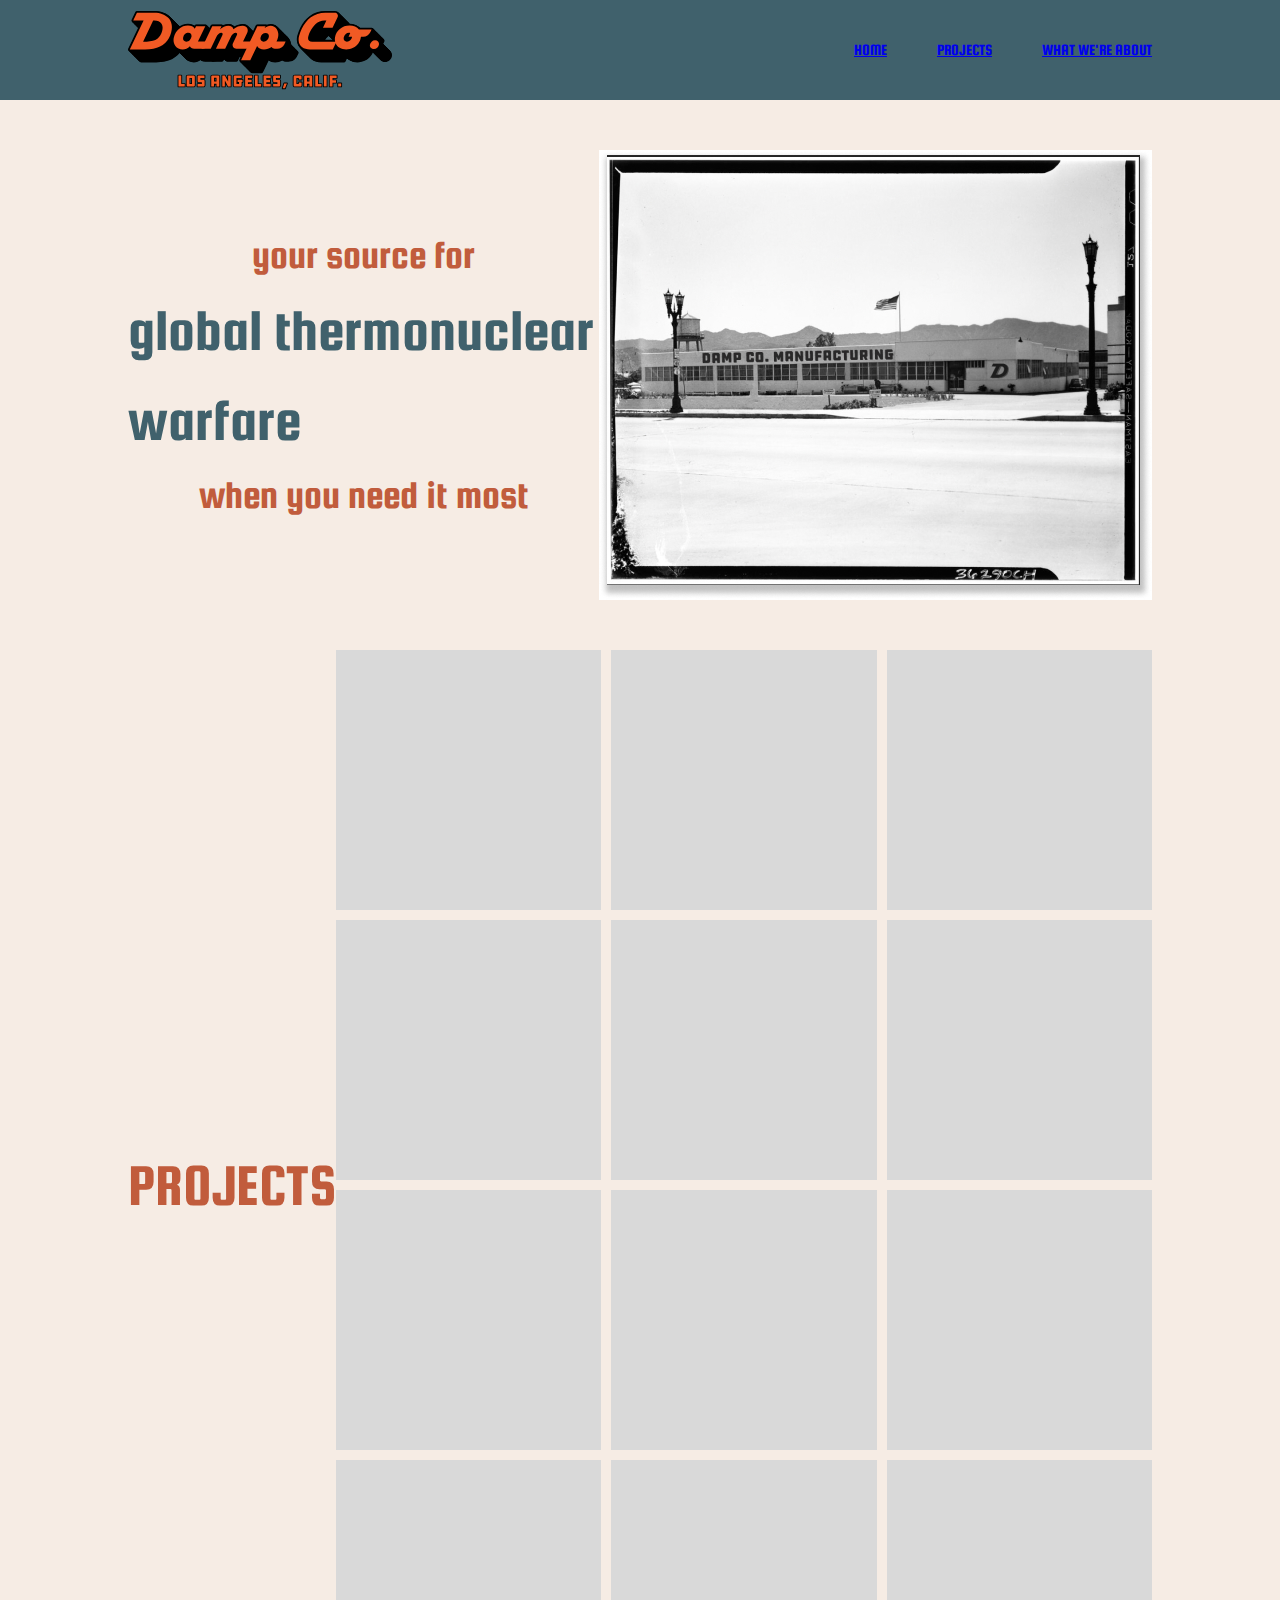
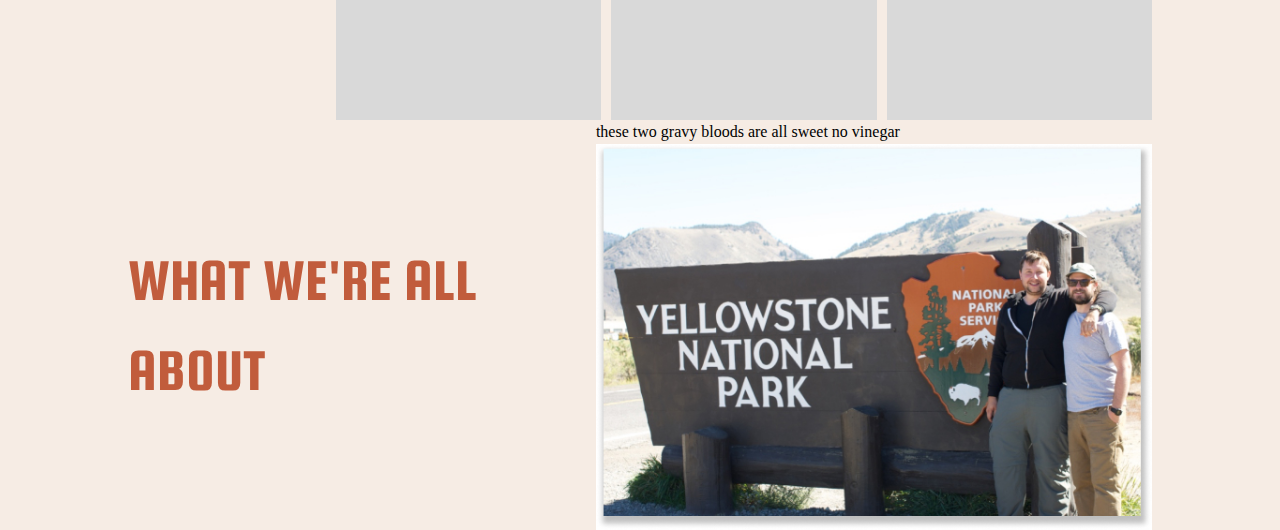
==== home.html @ 8ed689a9 "Add founders image" ====
<!DOCTYPE html>
<html lang="en">
<head>
    <meta charset="UTF-8">
    <meta name="viewport" content="width=device-width, initial-scale=1.0">
    <link rel="stylesheet" type="text/css" href="reset.css" />
    <link rel="preconnect" href="https://fonts.googleapis.com">
    <link rel="preconnect" href="https://fonts.gstatic.com" crossorigin>
    <link href="https://fonts.googleapis.com/css2?family=Squada+One&display=swap" rel="stylesheet">
    <link rel="stylesheet" type="text/css" href="home.css" />
    <title>Welcome to the home of Damp Co.</title>
</head>
<body>
    <header id="home">
        <div class="logo">
            <img class="dampco-logo" src="dampco-logo.svg" alt="dampco logo" />
            <img class="dampco-sub-logo" src="dampco-sub-logo.svg" alt="dampco sub logo" />
        </div>
        <nav class="nav-menu">
            <a href="#home" class="home-link">home</a>
            <a href="#projects" class="projects-link">projects</a>
            <a href="#about" class="about-link">what we're about</a>
        </nav>
    </header>
    <section id="hero">
        <div class="tag-line-container">
            <div class="tag-line top">your source for</div>
            <div class="tag-line middle">global thermonuclear warfare</div>
            <div class="tag-line bottom">when you need it most</div>
        </div>
        <img class="hero-image" src="Building.jpg" alt="building" />
    </section>
    <section id="projects">
        <h1 class="projects-header">projects</h1>
        <div class="projects-container">
            <div class="project-container"></div>
            <div class="project-container"></div>
            <div class="project-container"></div>
            <div class="project-container"></div>
            <div class="project-container"></div>
            <div class="project-container"></div>
            <div class="project-container"></div>
            <div class="project-container"></div>
            <div class="project-container"></div>
            <div class="project-container"></div>
            <div class="project-container"></div>
            <div class="project-container"></div>
        </div>
    </section>
    <section id="about">
        <h1 class="about-header">what we're all about</h1>
        <div class="about-container">
            <div class="about-tagline">these two gravy bloods are all sweet no vinegar</div>
            <img class="founders-img" src="Yellowstone.jpg" alt="founders" />
        </div>
    </section>
    <footer class="footer">
        <div class="footer-logo"></div>
        <div class="social-links-container">
            <div class="youtube"></div>
            <div class="tiktok"></div>
            <div class="instagram"></div>
        </div>
    </footer>
</body>
</html>
---- home.css ----
:root {
    /* Colors */
    --primary-color: #C15C3C;
    --secondary-color: #40616C;
    --background-color: #F6ECE4;
    --light-text: #FFFFFF;

    /* Fonts */
    --heading-font: "Squada One", sans-serif;
    --heading-font-weight: 400;
    --heading-font-style: normal;
}

html {
    scroll-behavior: smooth;
}

body {
    background-color: var(--background-color);
}

header {
    background-color: var(--secondary-color);
    display: flex;
    justify-content: space-between;
    align-items: center;
    width: 100%;
    height: 100px;
    padding-left: 10%;
    padding-right: 10%;
}

.logo {
    display: flex;
    flex-direction: column;
    justify-content: center;
    align-items: center;
}

nav {
    display: flex;
    justify-self: center;
    align-items: center;
    gap: 50px;
    color: var(--light-text);
    text-transform: uppercase;
    font-family: var(--heading-font);
}

#hero {
    display: flex;
    justify-content: space-around;
    align-items: center;
    padding-top: 50px;
    padding-bottom: 50px;

    .hero-img {
        width: 530px;
    }

    .tag-line-container {
        font-family: var(--heading-font);
        display: flex;
        flex-direction: column;
        justify-content: left;
        align-items: center;

        .top,
        .bottom {
            color: var(--primary-color);
            font-size: 40px;
        }

        .middle {
            color: var(--secondary-color);
            font-size: 60px;
        }
    }
}

section {
    display: flex;
    justify-content: center;
    align-items: center;
    padding-left: 10%;
    padding-right: 10%;
}

h1 {
    color: var(--primary-color);
    font-size: 60px;
    font-family: var(--heading-font);
    font-weight: var(--heading-font-weight);
    font-style: var(--heading-font-style);
    text-transform: uppercase;
}

.projects-container {
    display: grid;
    grid-template-columns: repeat(3, 1fr);
    gap: 10px;
    width: 100%;
}

.project-container {
    /* width: 345px; */
    height: 260px;
    background-color: #D9D9D9;
    padding: 10px;
    text-align: center;
}
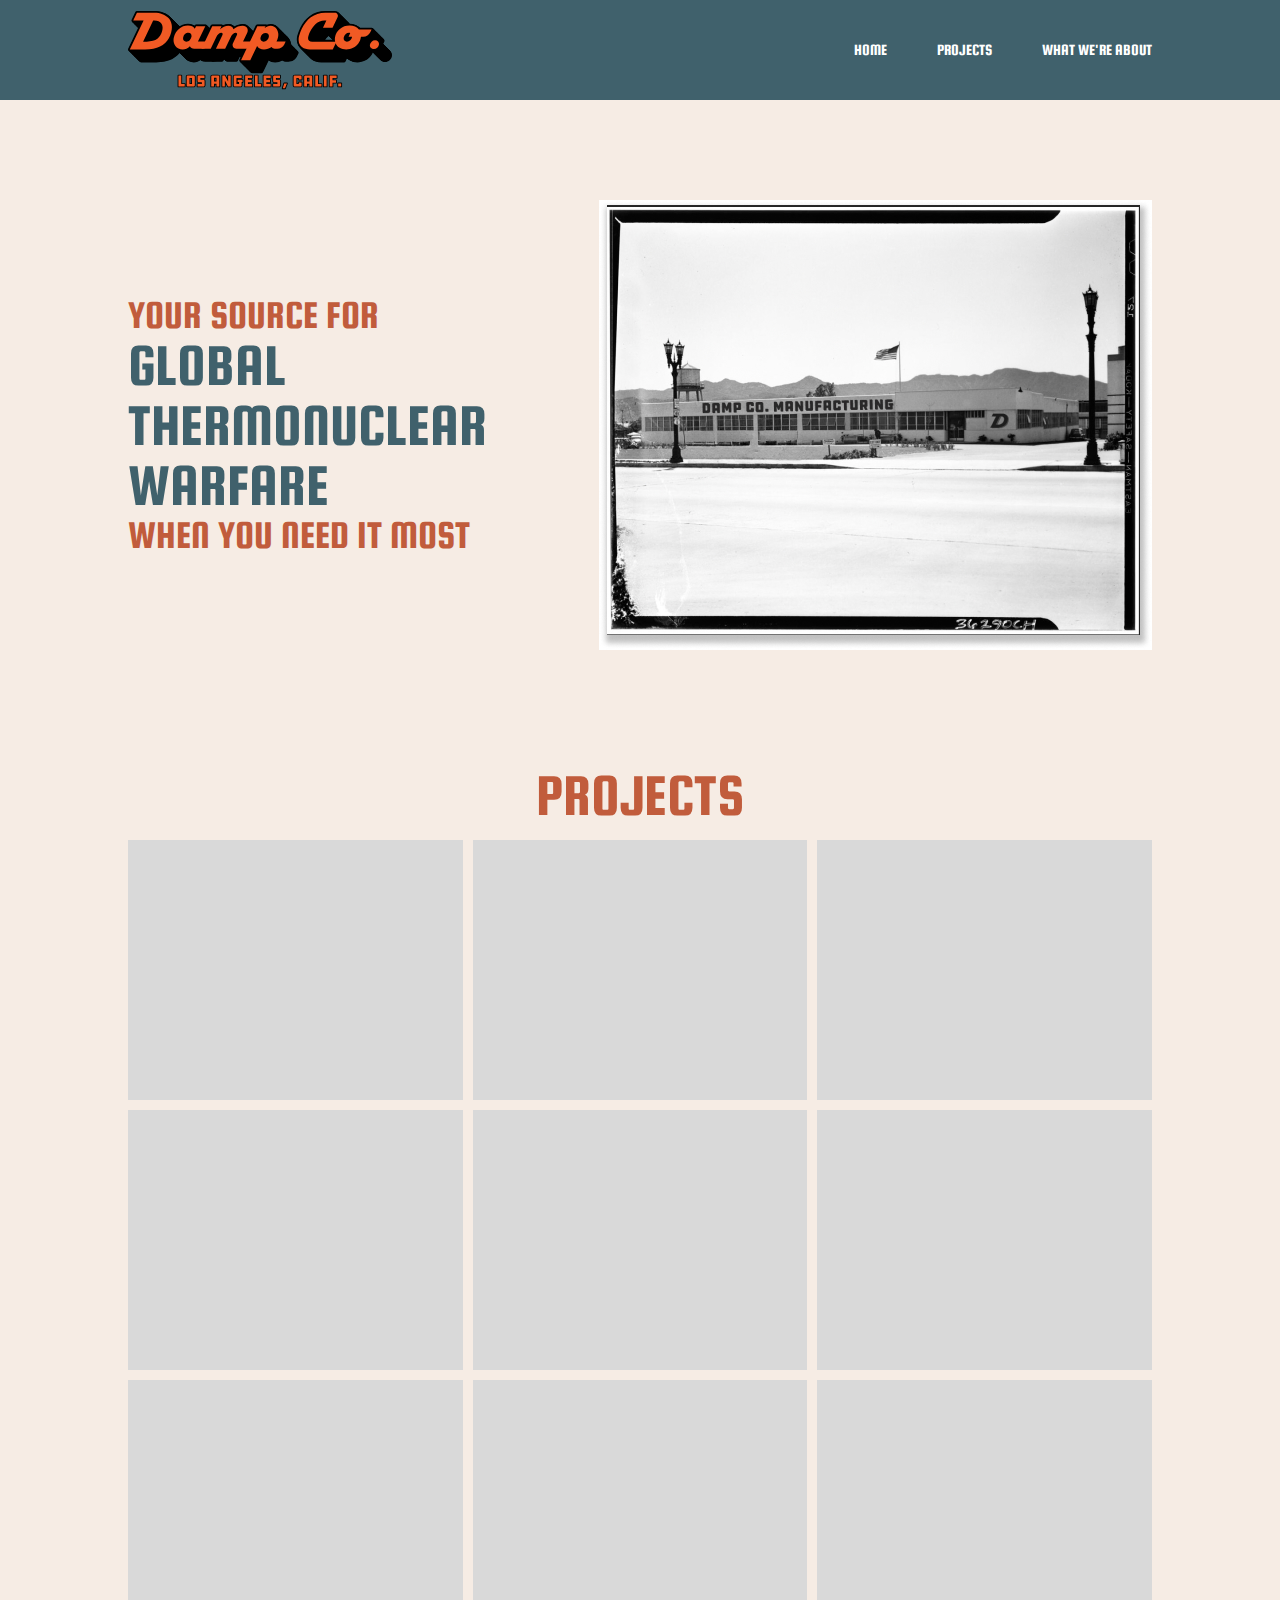
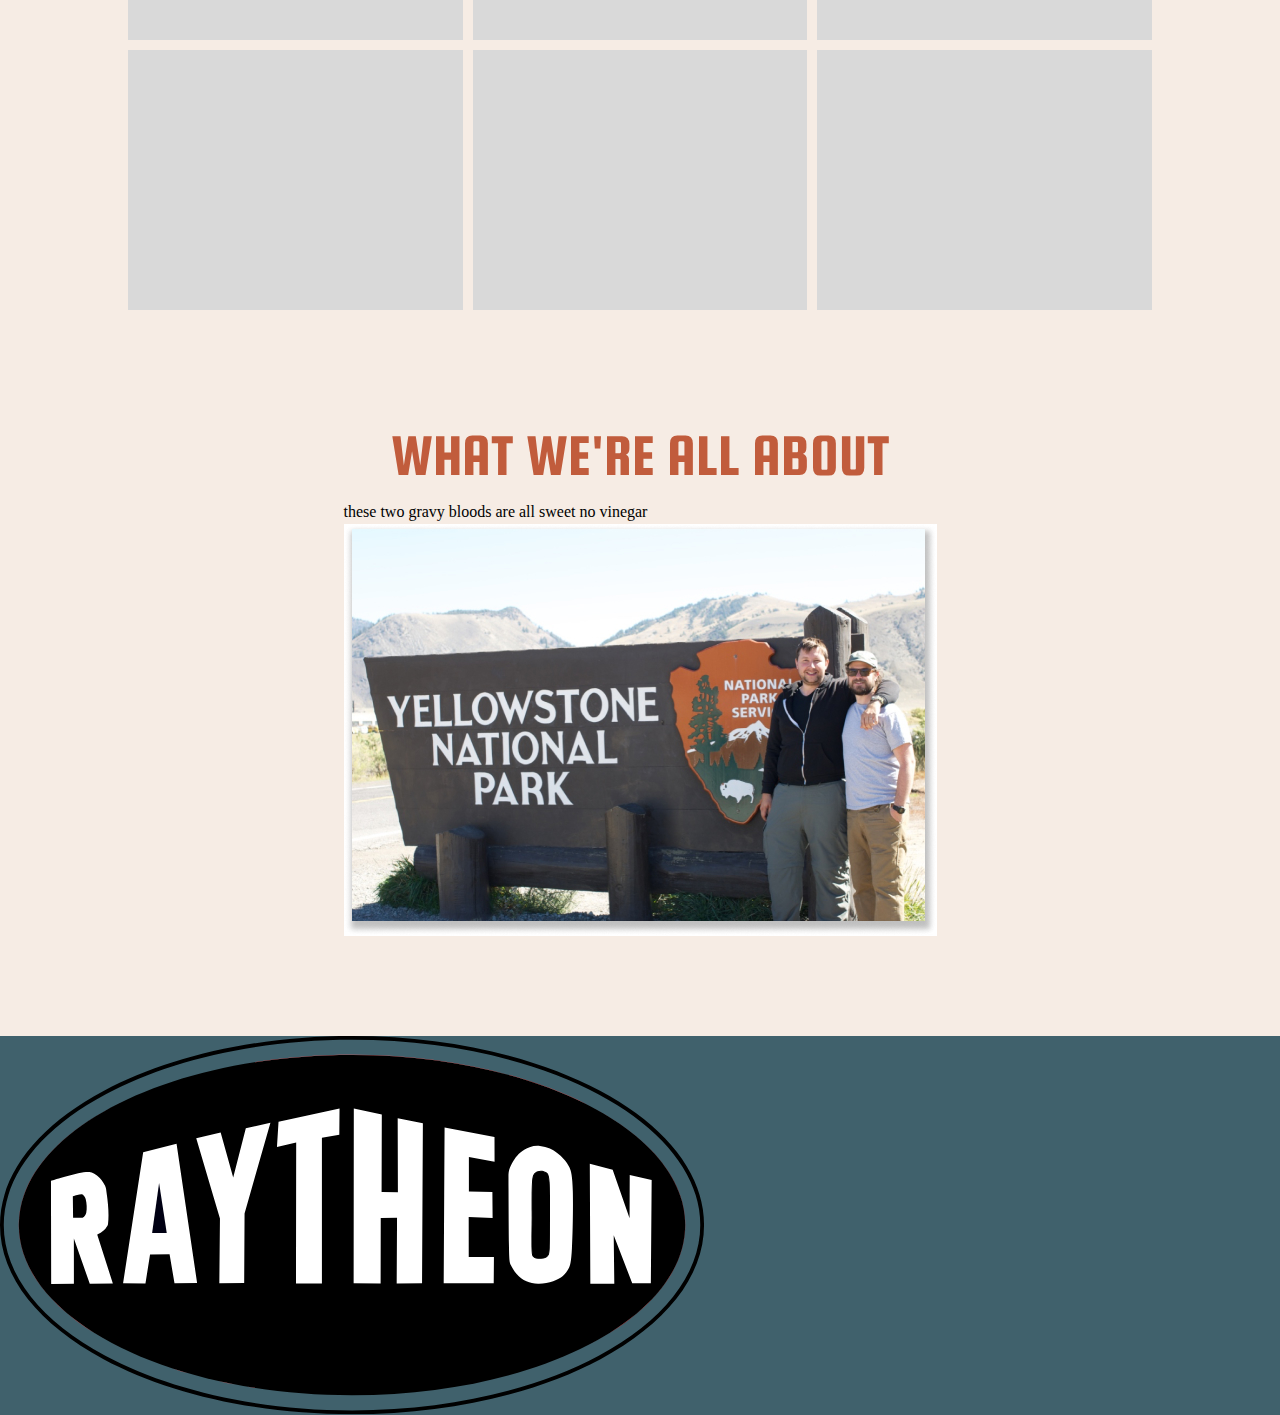
==== commit 3452291f: "Update footer" ====
--- a/home.html
+++ b/home.html
@@ -55,7 +55,9 @@
         </div>
     </section>
     <footer class="footer">
-        <div class="footer-logo"></div>
+        <div class="footer-logo">
+            <img src="raytheon-logo.svg" alt="raytheon-logo" />
+        </div>
         <div class="social-links-container">
             <div class="youtube"></div>
             <div class="tiktok"></div>
--- a/home.css
+++ b/home.css
@@ -17,6 +17,9 @@
 
 body {
     background-color: var(--background-color);
+    display: flex;
+    flex-direction: column;
+    gap: 100px;
 }
 
 header {
@@ -28,6 +31,13 @@
     height: 100px;
     padding-left: 10%;
     padding-right: 10%;
+}
+
+a {
+    color: inherit;        /* Inherits the color from the parent element */
+    text-decoration: none; /* Removes underline */
+    background-color: transparent; /* Ensures no background color */
+    font-size: inherit;    /* Inherits the font size from the parent */
 }
 
 .logo {
@@ -51,8 +61,6 @@
     display: flex;
     justify-content: space-around;
     align-items: center;
-    padding-top: 50px;
-    padding-bottom: 50px;
 
     .hero-img {
         width: 530px;
@@ -63,7 +71,9 @@
         display: flex;
         flex-direction: column;
         justify-content: left;
-        align-items: center;
+        align-items: flex-start;
+        text-transform: uppercase;
+        line-height: 1;
 
         .top,
         .bottom {
@@ -108,4 +118,13 @@
     background-color: #D9D9D9;
     padding: 10px;
     text-align: center;
+}
+
+#projects,
+#about {
+    flex-direction: column;
+}
+
+footer {
+    background-color: var(--secondary-color);
 }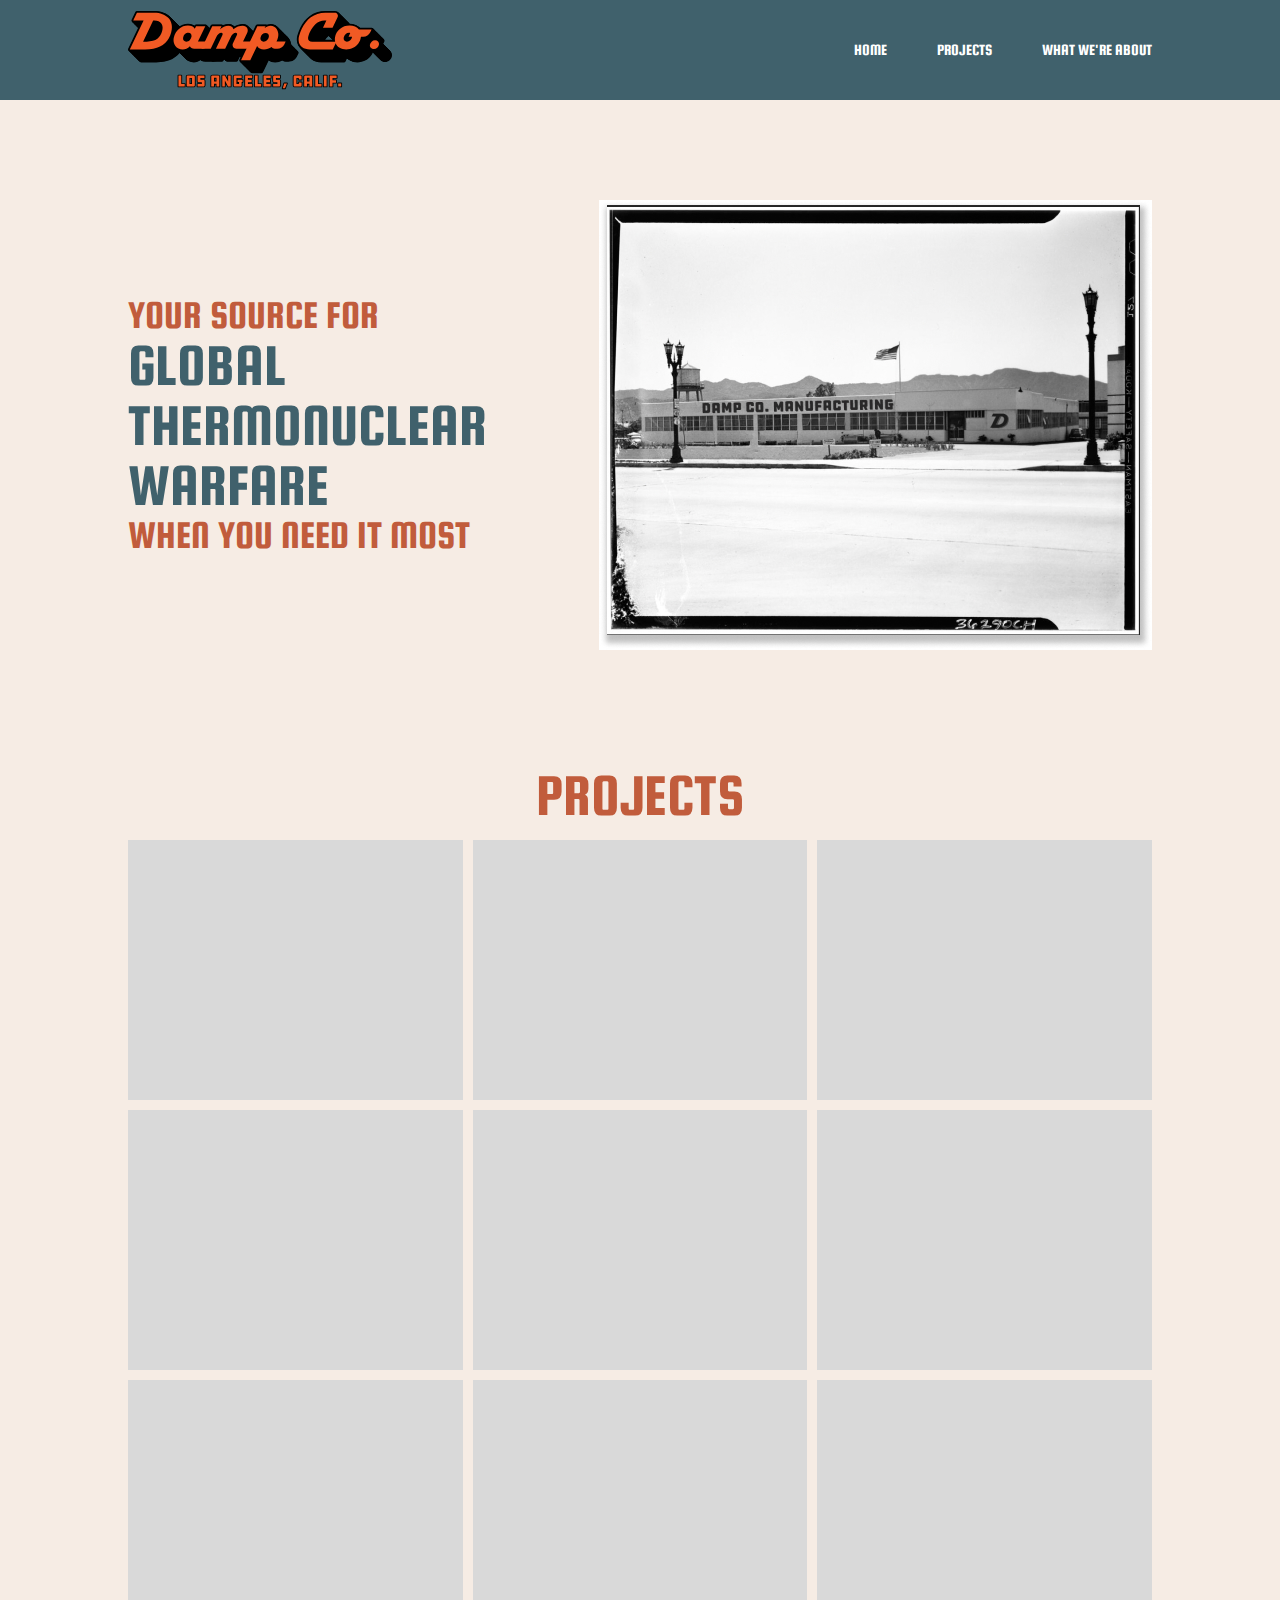
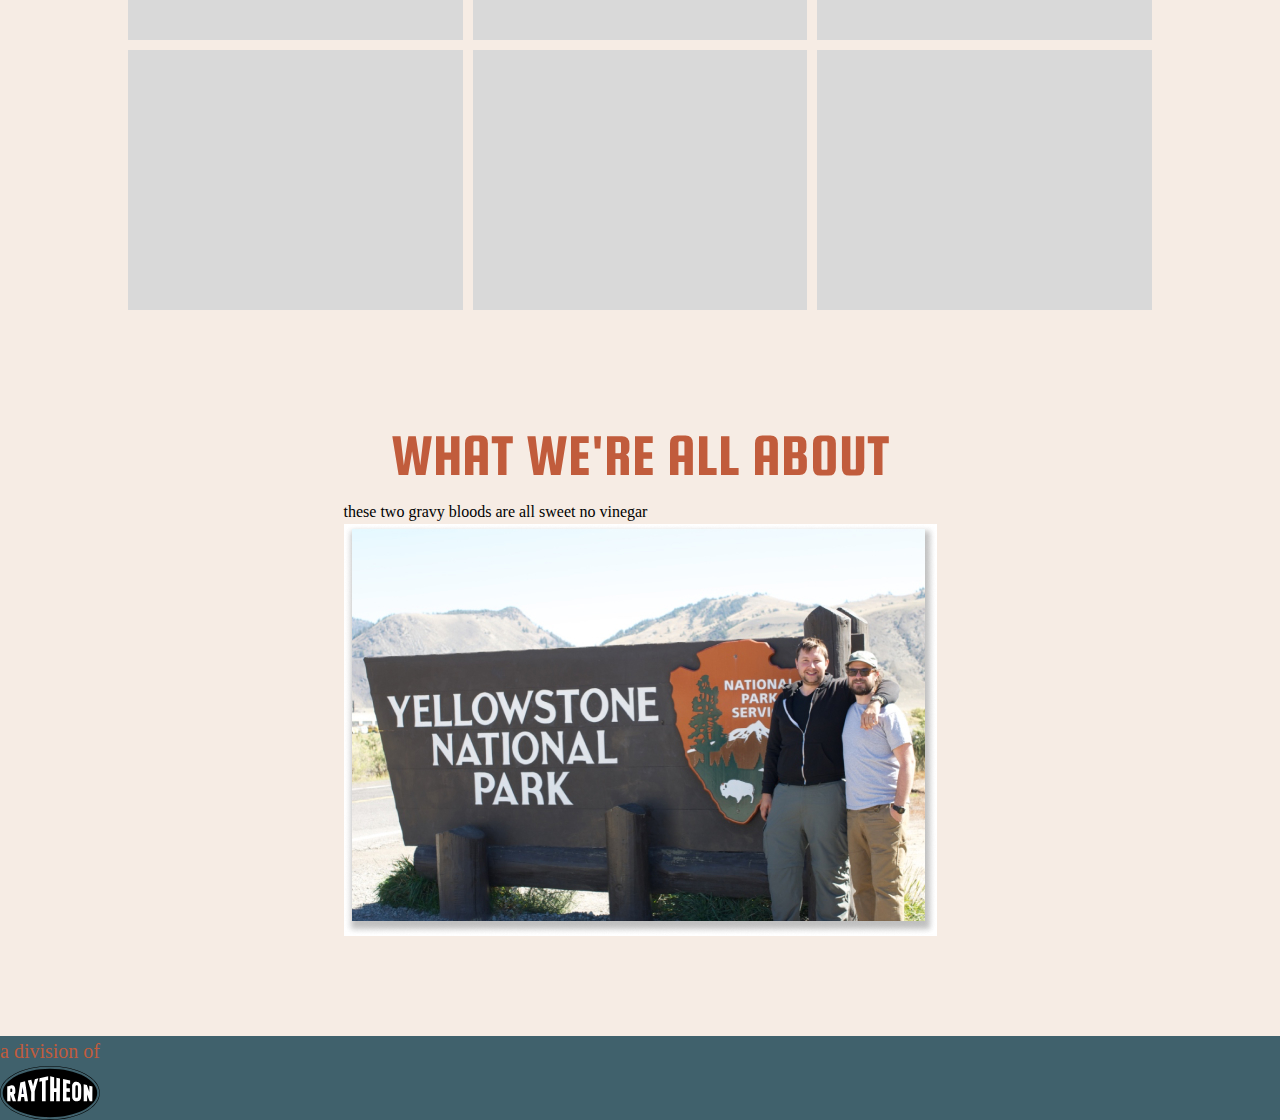
==== commit 15281521: "Footler styles" ====
--- a/home.html
+++ b/home.html
@@ -56,6 +56,7 @@
     </section>
     <footer class="footer">
         <div class="footer-logo">
+            <div class="raytheon-tagline">a division of</div>
             <img src="raytheon-logo.svg" alt="raytheon-logo" />
         </div>
         <div class="social-links-container">
--- a/home.css
+++ b/home.css
@@ -127,4 +127,18 @@
 
 footer {
     background-color: var(--secondary-color);
+
+    .footer-logo {
+        display: flex;
+        flex-direction: column;
+
+        .raytheon-tagline {
+            color: var(--primary-color);
+            font-size: 20px;
+        }
+
+        img {
+            width: 100px;
+        }
+    }
 }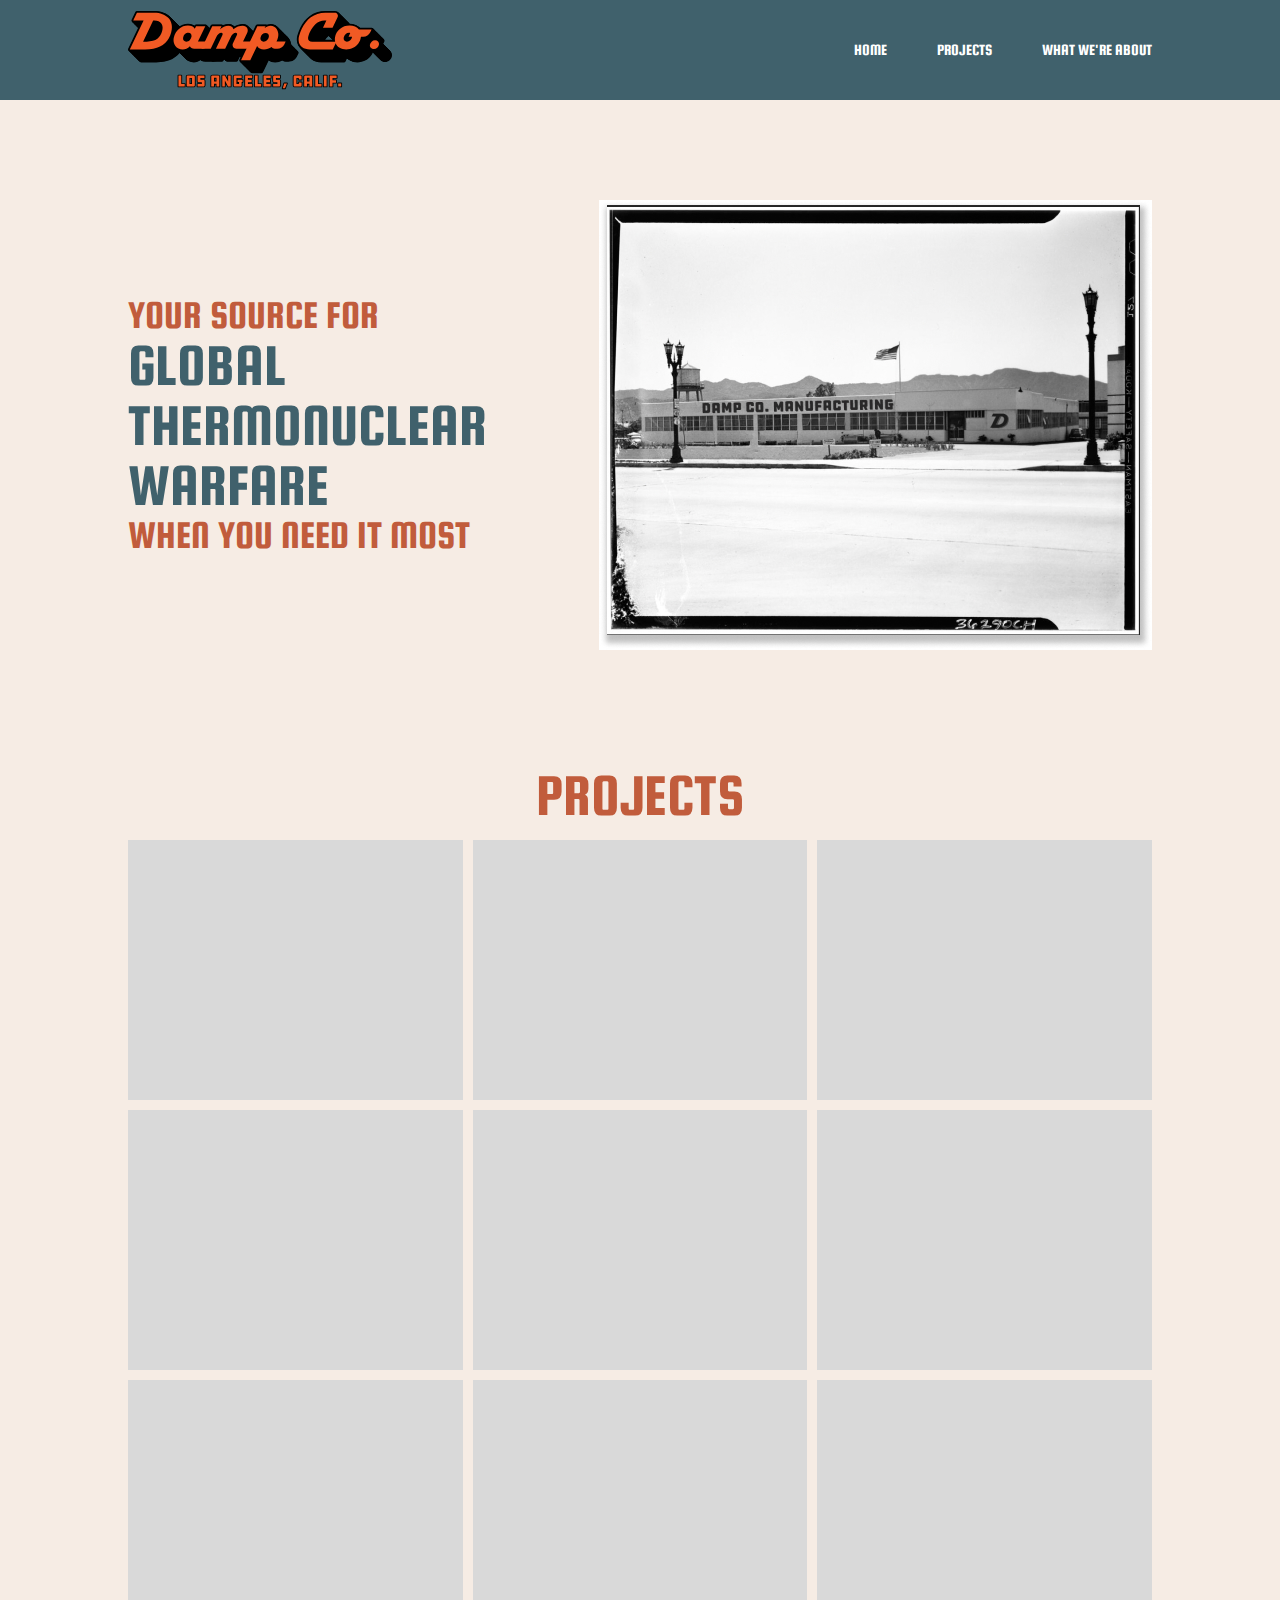
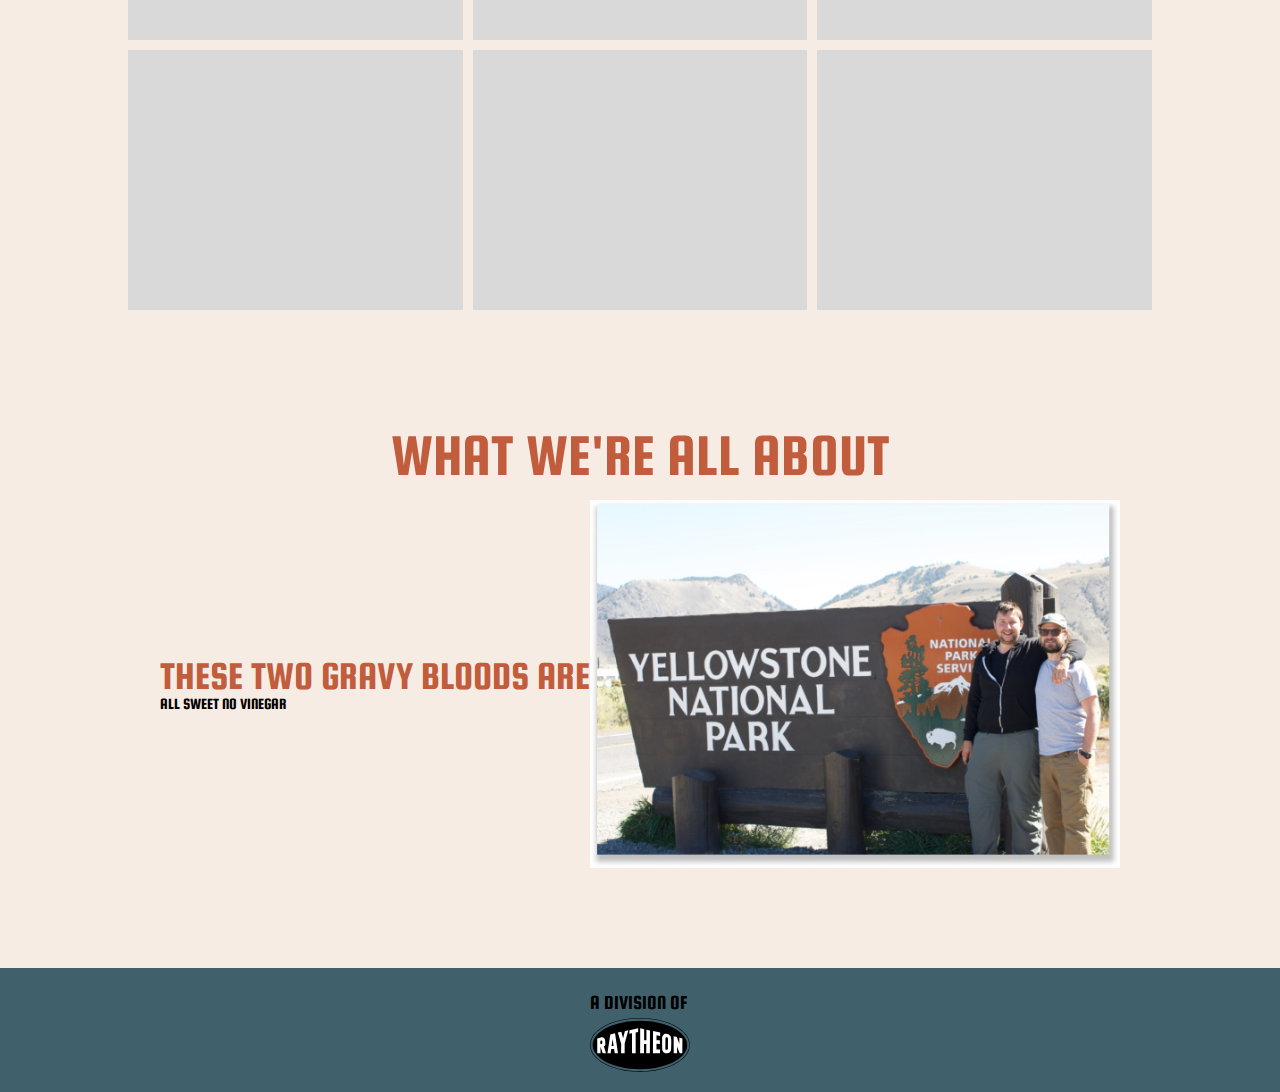
==== commit d0539e61: "About styles" ====
--- a/home.html
+++ b/home.html
@@ -50,7 +50,10 @@
     <section id="about">
         <h1 class="about-header">what we're all about</h1>
         <div class="about-container">
-            <div class="about-tagline">these two gravy bloods are all sweet no vinegar</div>
+            <div class="about-tagline-container">
+                <div class="top">these two gravy bloods are</div>
+                <div class=""bottom">all sweet no vinegar</div>
+            </div>
             <img class="founders-img" src="Yellowstone.jpg" alt="founders" />
         </div>
     </section>
--- a/home.css
+++ b/home.css
@@ -125,16 +125,53 @@
     flex-direction: column;
 }
 
+.about-container {
+    display: flex;
+    justify-content: space-around;
+    align-items: center;
+
+    .founders-img {
+        width: 530px;
+    }
+
+    .about-tagline-container {
+        font-family: var(--heading-font);
+        display: flex;
+        flex-direction: column;
+        justify-content: left;
+        align-items: flex-start;
+        text-transform: uppercase;
+        line-height: 1;
+
+        .top {
+            color: var(--primary-color);
+            font-size: 40px;
+        }
+
+        .bottom {
+            color: var(--secondary-color);
+            font-size: 60px;
+        }
+    }
+}
+
 footer {
     background-color: var(--secondary-color);
+    display: flex;
+    justify-content: center;
+    align-items: center;
+    padding-top: 20px;
+    padding-bottom: 20px;
 
     .footer-logo {
         display: flex;
         flex-direction: column;
 
         .raytheon-tagline {
-            color: var(--primary-color);
+            font-family: var(--heading-font);
             font-size: 20px;
+            text-transform: uppercase;
+            color: #000000;
         }
 
         img {
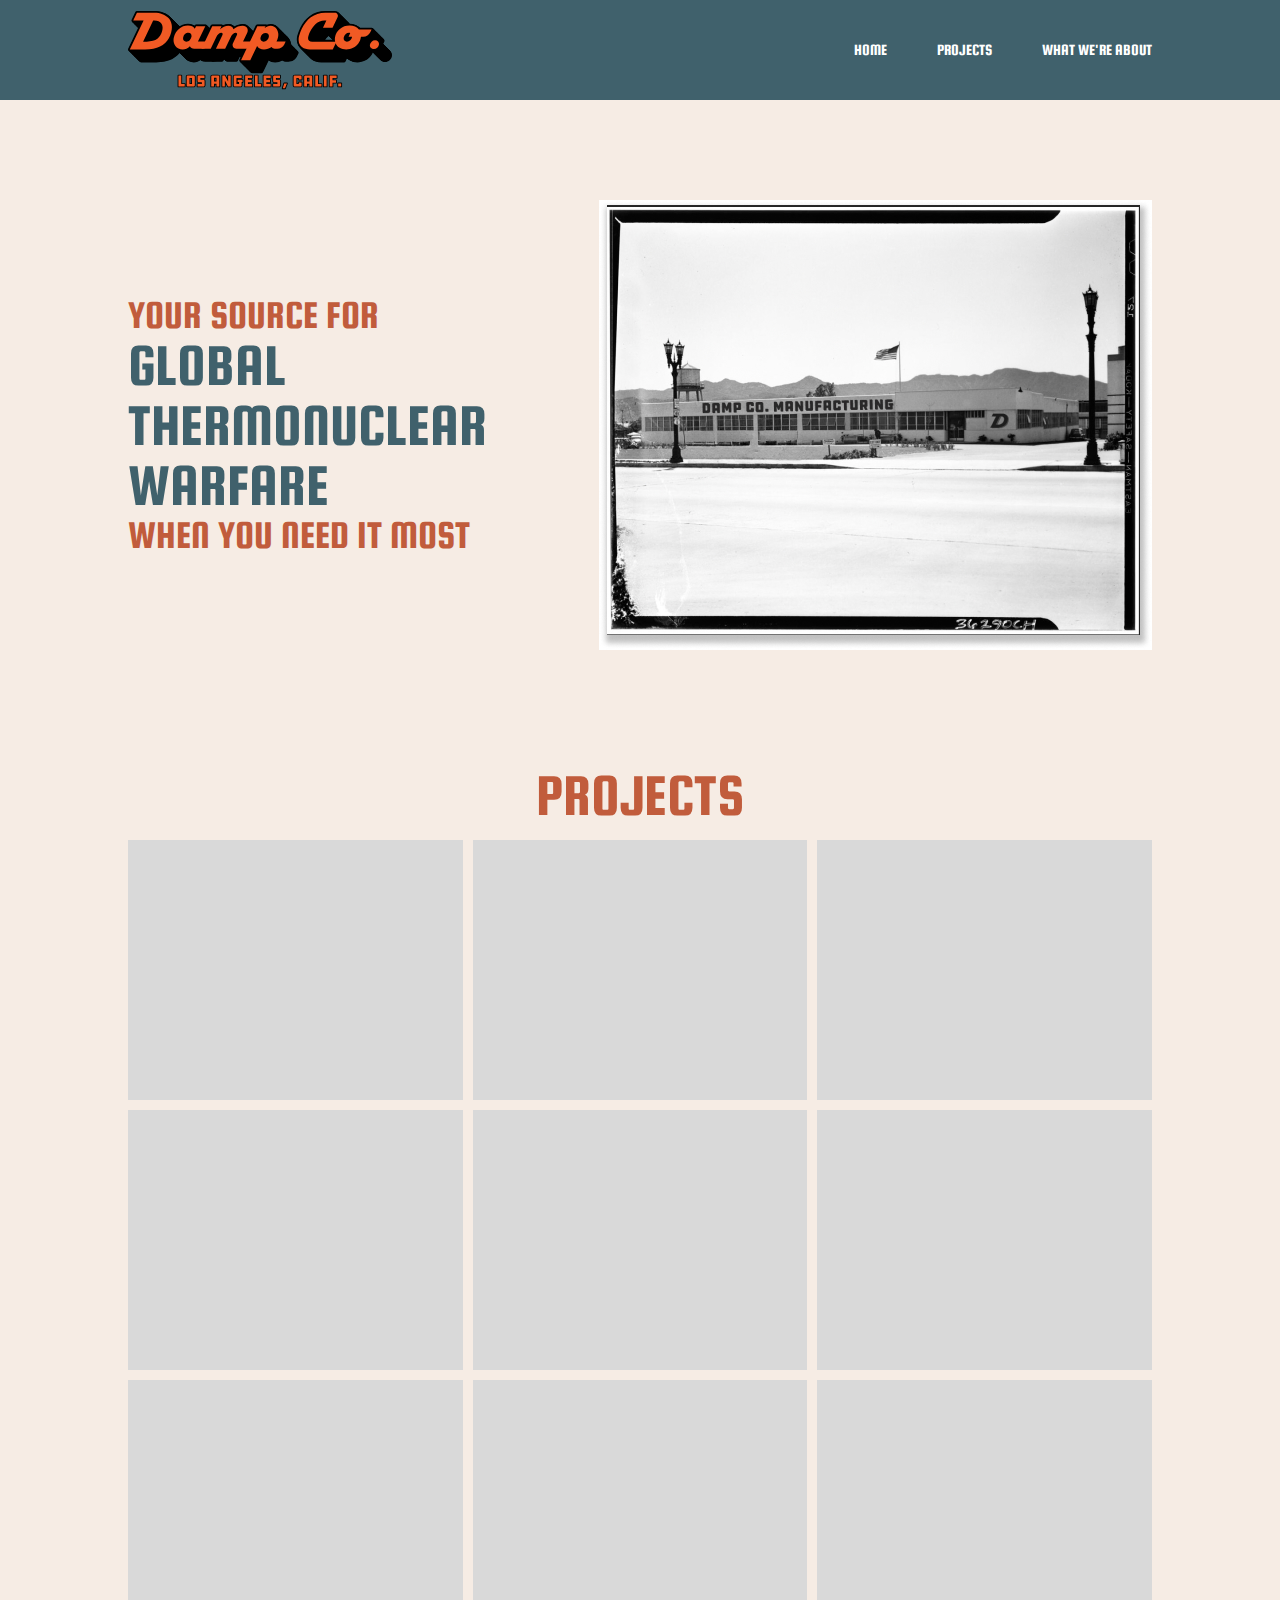
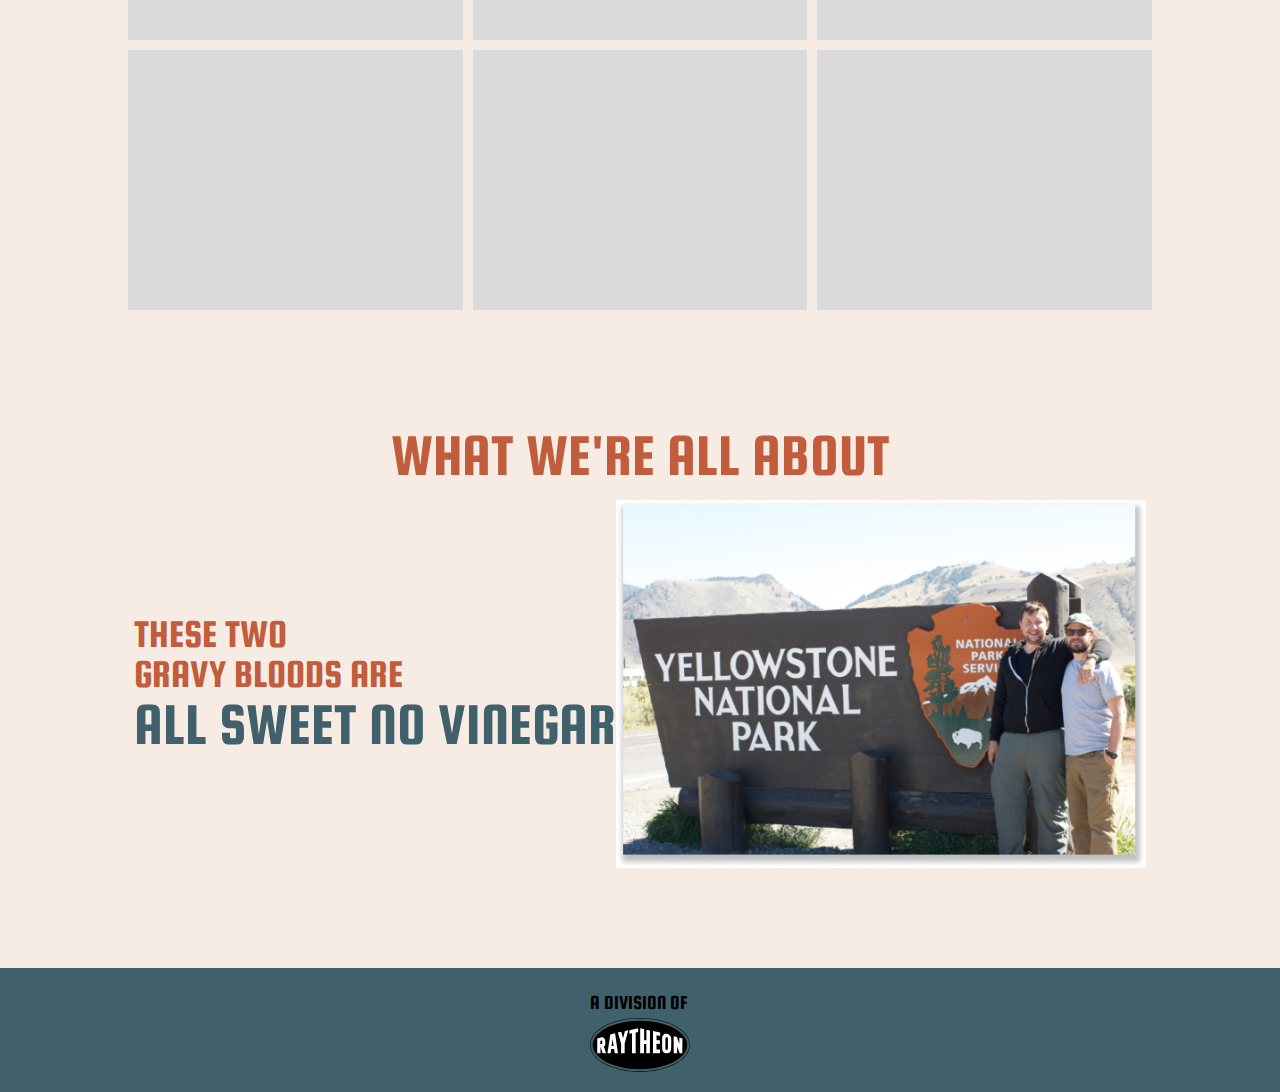
==== commit 29d8f69e: "Styles" ====
--- a/home.html
+++ b/home.html
@@ -51,8 +51,8 @@
         <h1 class="about-header">what we're all about</h1>
         <div class="about-container">
             <div class="about-tagline-container">
-                <div class="top">these two gravy bloods are</div>
-                <div class=""bottom">all sweet no vinegar</div>
+                <div class="top">these two</br> gravy bloods are</div>
+                <div class="bottom">all sweet no vinegar</div>
             </div>
             <img class="founders-img" src="Yellowstone.jpg" alt="founders" />
         </div>
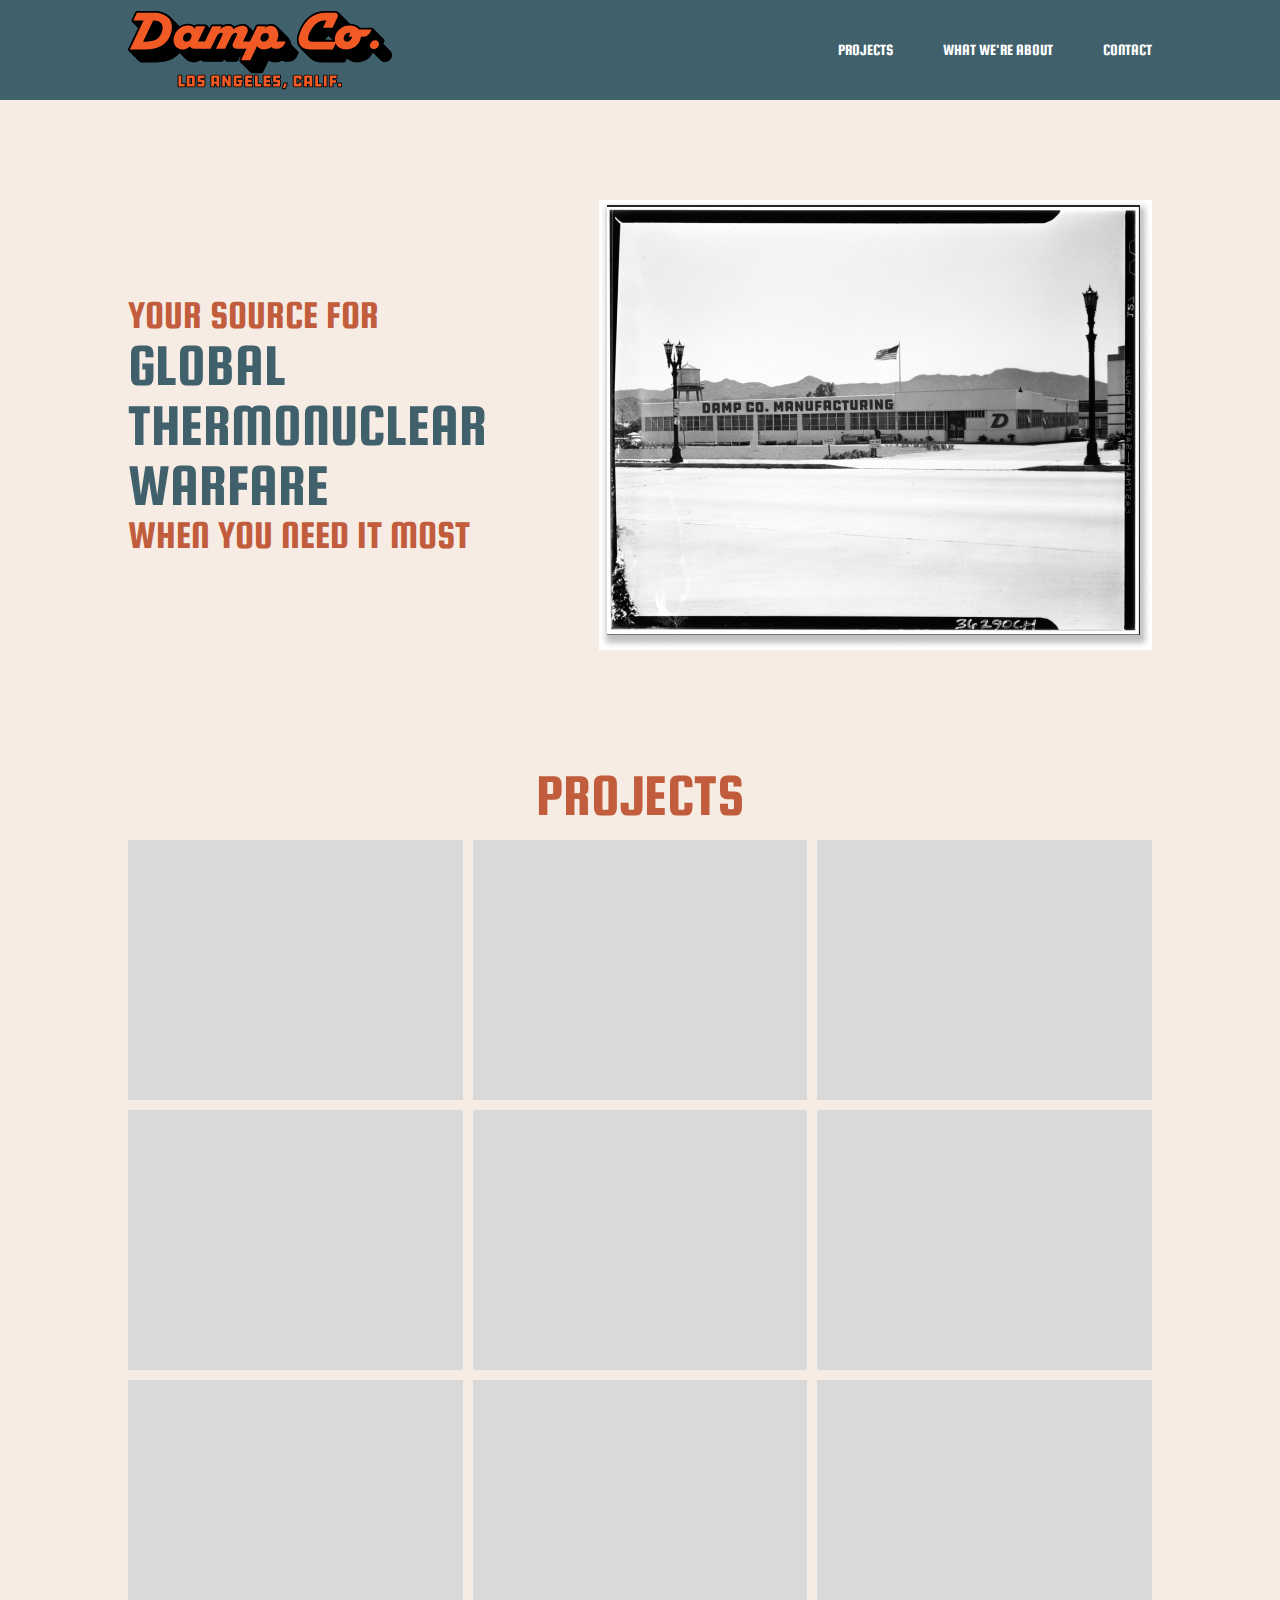
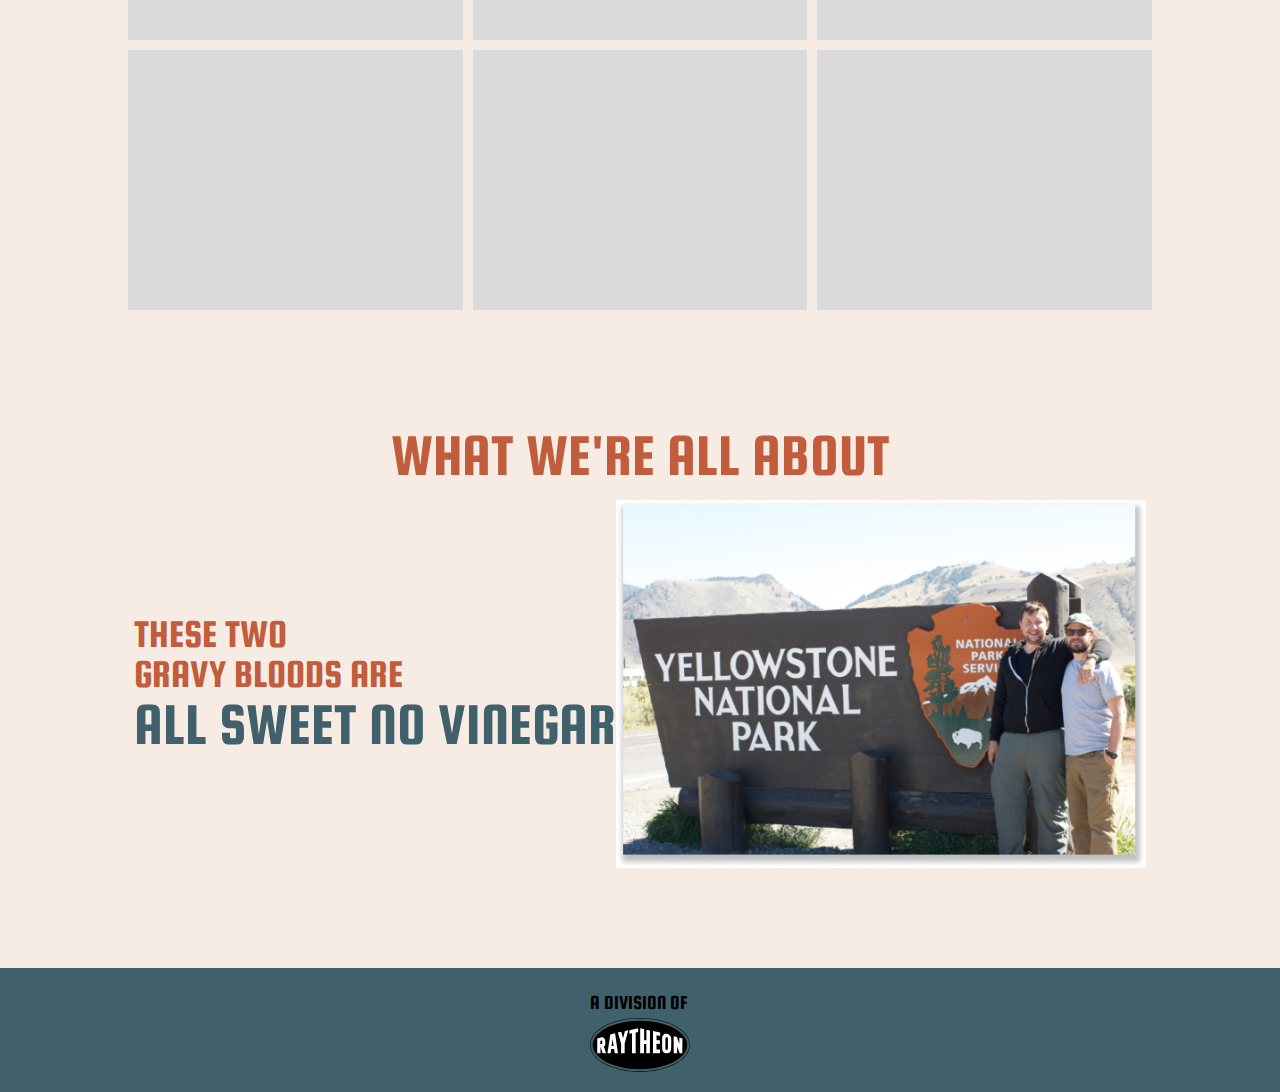
==== commit a798295d: "Update nav" ====
--- a/home.html
+++ b/home.html
@@ -17,9 +17,9 @@
             <img class="dampco-sub-logo" src="dampco-sub-logo.svg" alt="dampco sub logo" />
         </div>
         <nav class="nav-menu">
-            <a href="#home" class="home-link">home</a>
             <a href="#projects" class="projects-link">projects</a>
             <a href="#about" class="about-link">what we're about</a>
+            <a href="#contact" class="contact-link">contact</a>
         </nav>
     </header>
     <section id="hero">
@@ -57,7 +57,7 @@
             <img class="founders-img" src="Yellowstone.jpg" alt="founders" />
         </div>
     </section>
-    <footer class="footer">
+    <footer class="footer" id="contact">
         <div class="footer-logo">
             <div class="raytheon-tagline">a division of</div>
             <img src="raytheon-logo.svg" alt="raytheon-logo" />
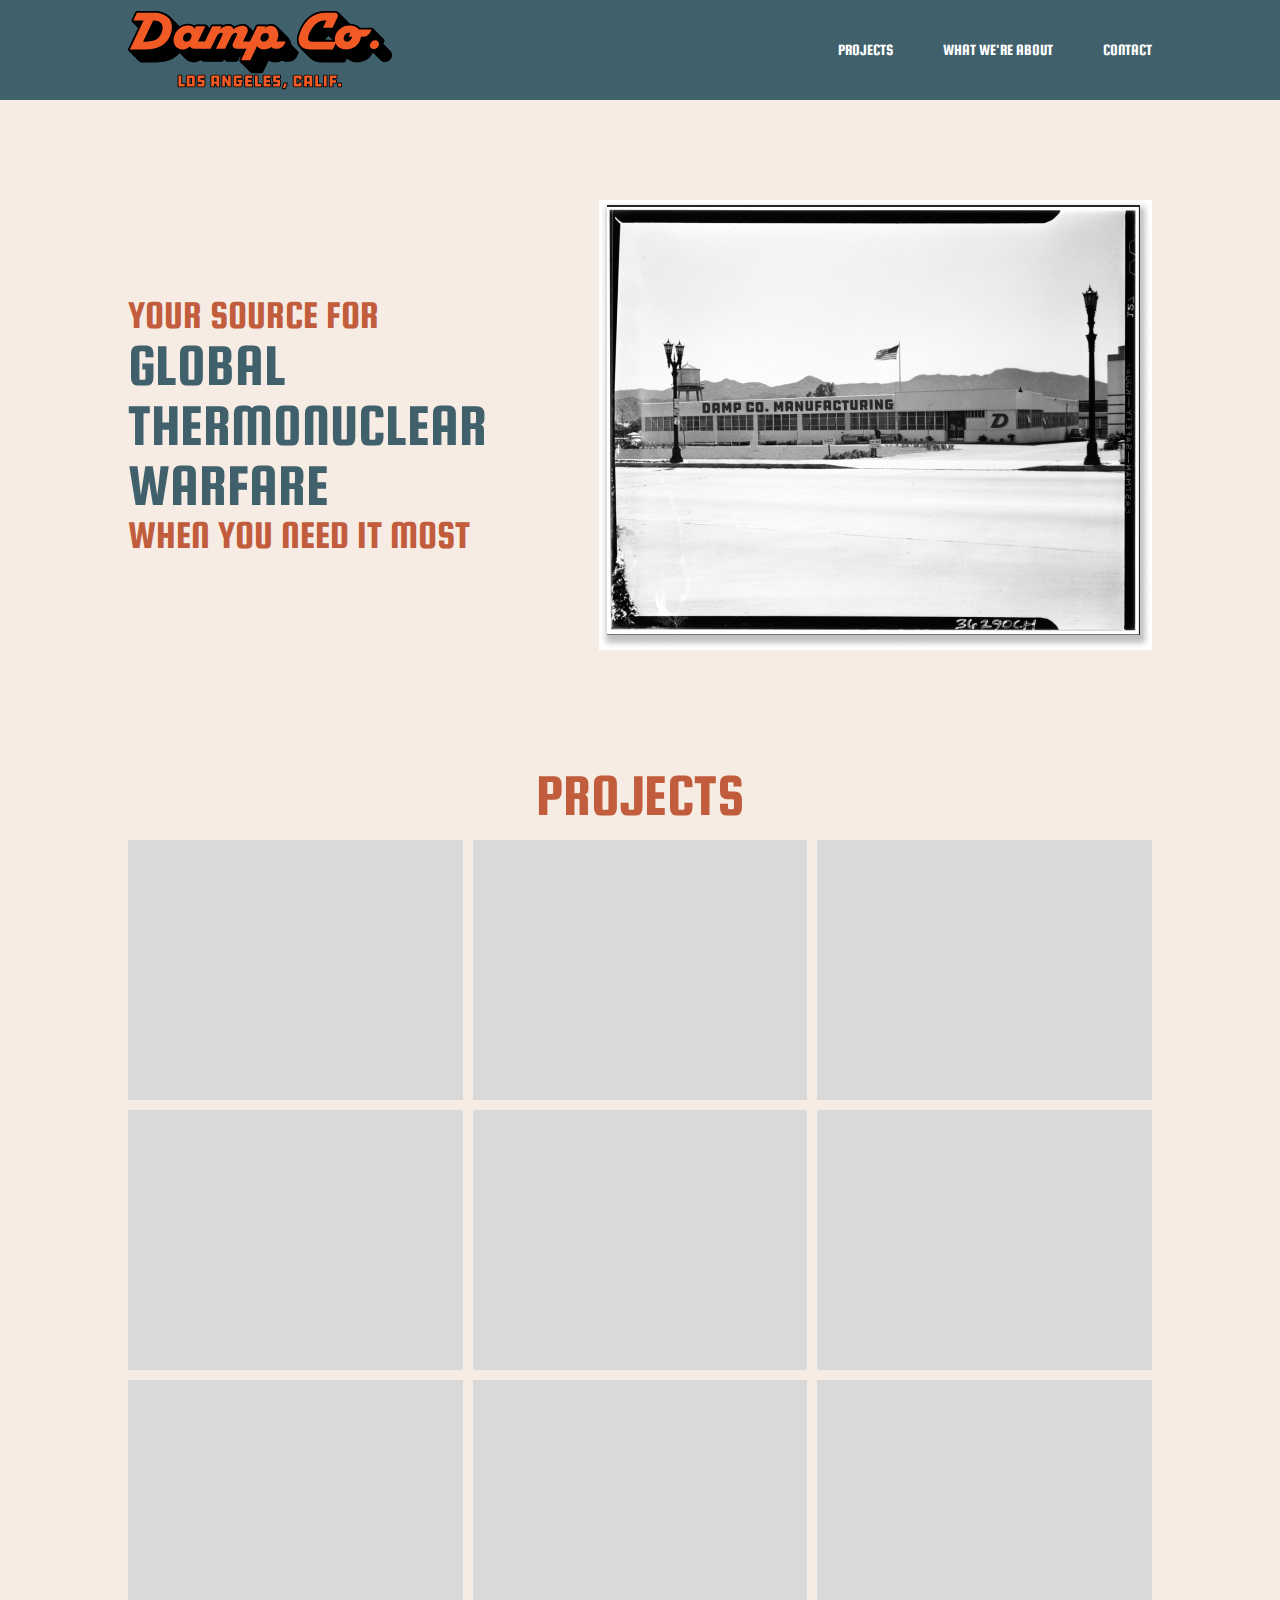
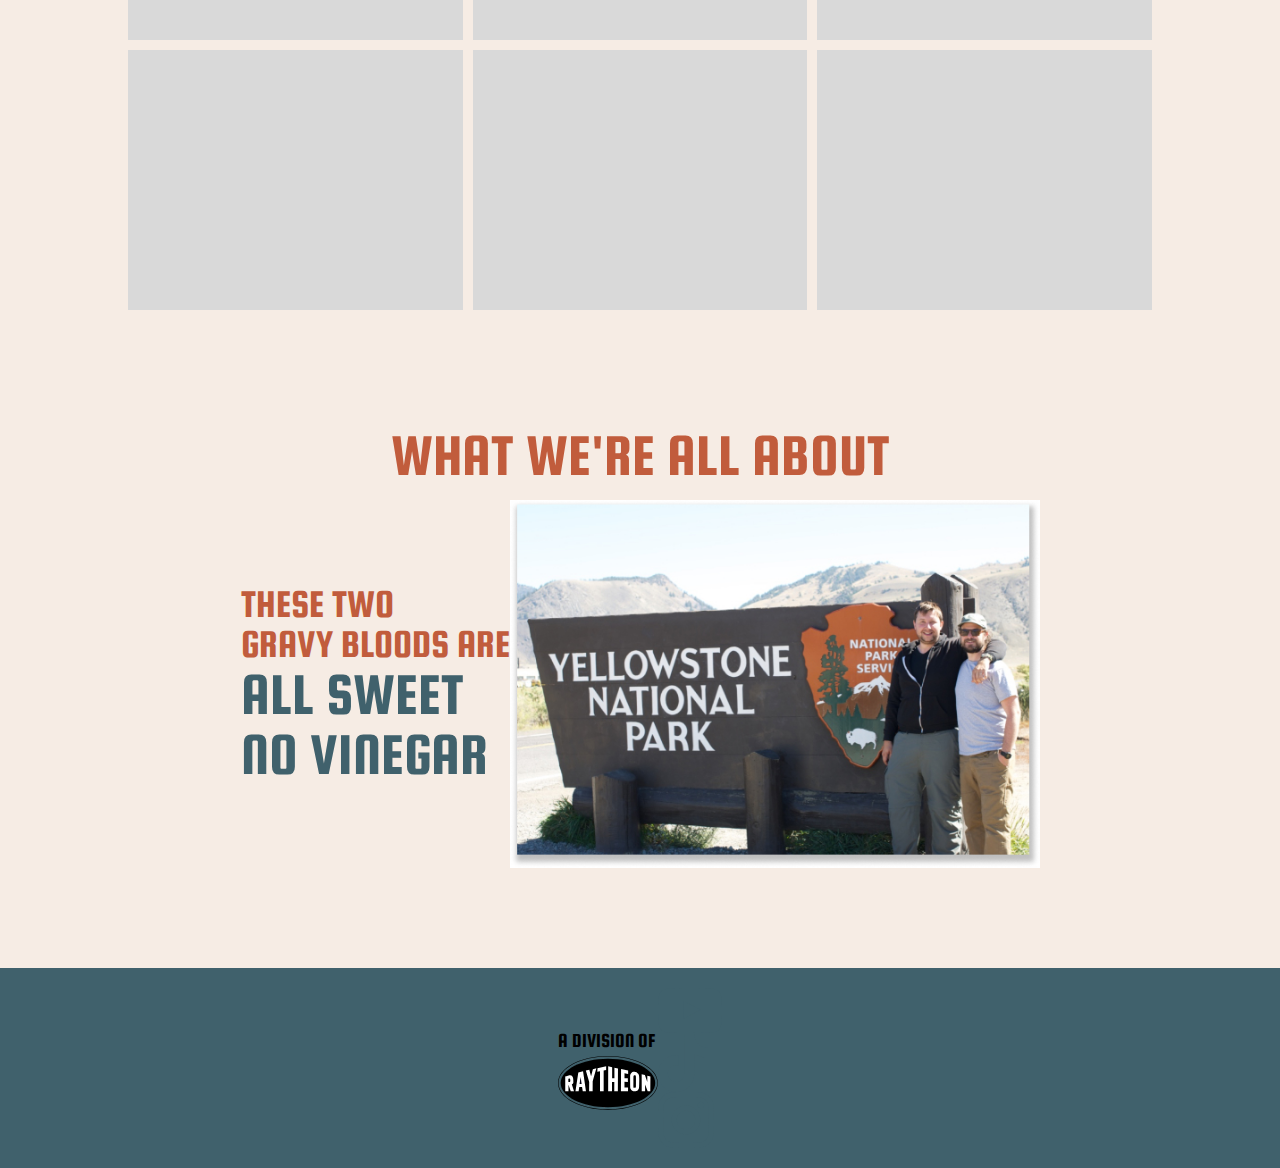
==== commit bdcf2f5b: "Footer updates" ====
--- a/home.html
+++ b/home.html
@@ -51,8 +51,8 @@
         <h1 class="about-header">what we're all about</h1>
         <div class="about-container">
             <div class="about-tagline-container">
-                <div class="top">these two</br> gravy bloods are</div>
-                <div class="bottom">all sweet no vinegar</div>
+                <div class="top">these two</br>gravy bloods are</div>
+                <div class="bottom">all sweet</br>no vinegar</div>
             </div>
             <img class="founders-img" src="Yellowstone.jpg" alt="founders" />
         </div>
@@ -63,9 +63,15 @@
             <img src="raytheon-logo.svg" alt="raytheon-logo" />
         </div>
         <div class="social-links-container">
-            <div class="youtube"></div>
-            <div class="tiktok"></div>
-            <div class="instagram"></div>
+            <a href="youtube.com">
+                <img src="youtube-icon.svg" alt="youtube logo" />
+            </a>
+            <a href="tiktok.com">
+                <img src="tiktok-icon.svg" alt="tiktok logo" />
+            </a>
+            <a href="instagram.com">
+                <img src="instagram-icon.svg" alt="instagram logo" />
+            </a>
         </div>
     </footer>
 </body>
